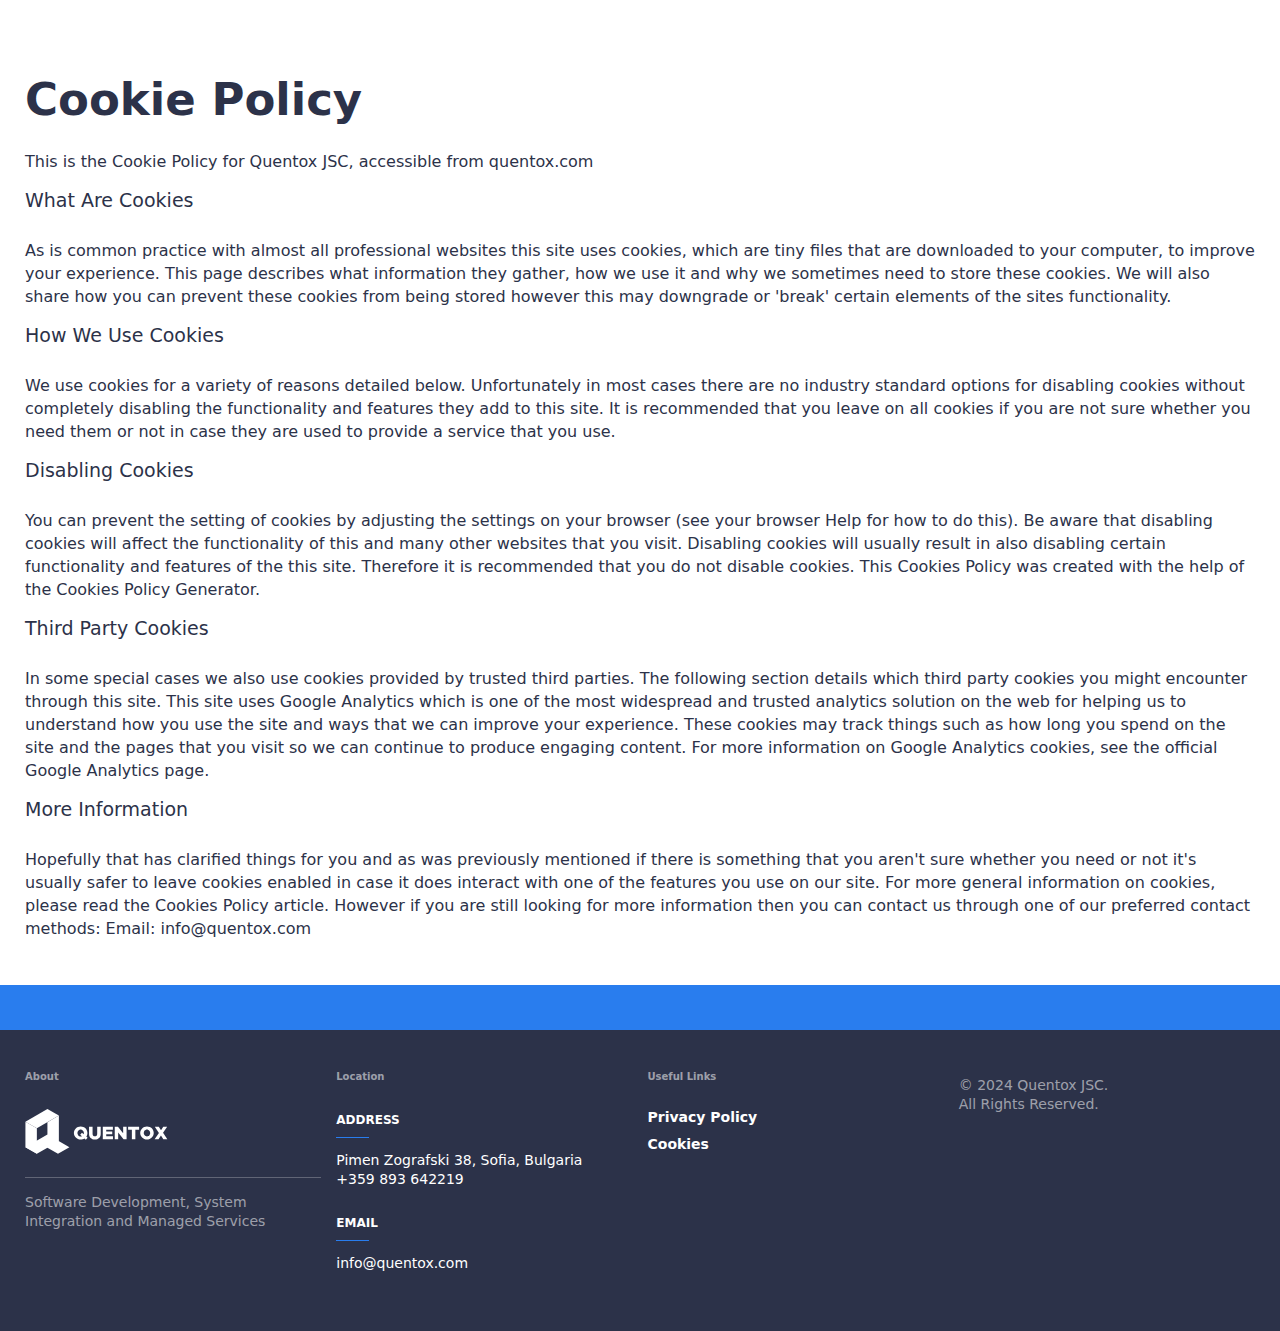
==== legal/cookies.html @ 3460bbad "New version." ====
<!DOCTYPE html>
<html lang="en">

<head>
    <meta charset="utf-8">
    <title>Quentox - Software Development</title>
    <meta name="description" content="Software Development, System Integration and Managed Services">
    <meta name="viewport"
        content="initial-scale=1, width=device-width, maximum-scale=5, minimum-scale=1, user-scalable=no">
    <link rel="shortcut icon" type="image/x-icon" href="./favicon.png?">
    <link rel="stylesheet" href="../css/main.css">
    <link rel="stylesheet" href="../css/home.css">
    <link rel="stylesheet" href="../css/nav.css">
    <link rel="stylesheet" href="../css/inner.css">
    <link rel="stylesheet" href="../css/footer.css">
</head>

<body>
    <div class="home">
        <div class="container">
            <div class="content">
                <h1>Cookie Policy</h1>
                <p>This is the Cookie Policy for Quentox JSC, accessible from quentox.com</p>
                <h3>What Are Cookies</h3>
                <p>As is common practice with almost all professional websites this site uses cookies, which are tiny
                    files
                    that are downloaded to your computer, to improve your experience. This page describes what
                    information
                    they gather, how we use it and why we sometimes need to store these cookies. We will also share how
                    you
                    can prevent these cookies from being stored however this may downgrade or 'break' certain elements
                    of
                    the sites functionality.</p>
                <h3>How We Use Cookies</h3>
                <p>We use cookies for a variety of reasons detailed below. Unfortunately in most cases there are no
                    industry standard options for disabling cookies without completely disabling the functionality and
                    features they add to this site. It is recommended that you leave on all cookies if you are not sure
                    whether you need them or not in case they are used to provide a service that you use.</p>
                <h3>Disabling Cookies</h3>
                <p>You can prevent the setting of cookies by adjusting the settings on your browser (see your browser
                    Help
                    for how to do this). Be aware that disabling cookies will affect the functionality of this and many
                    other websites that you visit. Disabling cookies will usually result in also disabling certain
                    functionality and features of the this site. Therefore it is recommended that you do not disable
                    cookies. This Cookies Policy was created with the help of the Cookies Policy Generator.</p>
                <h3>Third Party Cookies</h3>
                <p>In some special cases we also use cookies provided by trusted third parties. The following section
                    details which third party cookies you might encounter through this site.
                    This site uses Google Analytics which is one of the most widespread and trusted analytics solution
                    on
                    the web for helping us to understand how you use the site and ways that we can improve your
                    experience.
                    These cookies may track things such as how long you spend on the site and the pages that you visit
                    so we
                    can continue to produce engaging content.
                    For more information on Google Analytics cookies, see the official Google Analytics page.</p>
                <h3>More Information</h3>
                <p>Hopefully that has clarified things for you and as was previously mentioned if there is something
                    that
                    you aren't sure whether you need or not it's usually safer to leave cookies enabled in case it does
                    interact with one of the features you use on our site.
                    For more general information on cookies, please read the Cookies Policy article.
                    However if you are still looking for more information then you can contact us through one of our
                    preferred contact methods:
                    Email: info@quentox.com</p>
            </div>
        </div>
    </div>
    <div class="nav-cube">
        <a href="/"><img src="../images/logo.svg" width="65" height="65" alt="Logo" /></a>
    </div>
    <div class="nav">
        <div class="menu">
            <div class="social">
                <a href="" target="_blank"><img src="../images/social/facebook.svg" height="17" alt="Facebook" /></a>
                <a href="" target="_blank"><img src="../images/social/linkedin.svg" height="17" alt="LinkedIn" /></a>
            </div>
        </div>
    </div>
    <div class="footer">
        <div class="container">
            <div class="content">
                <div class="main">
                    <h5><b>About</b></h5>
                    <a href="#"><img src="../images/logo_bw.svg" width="143" height="45" alt="Logo" /></a>
                    <hr />
                    <p class="fade">Software Development, System Integration and Managed Services</p>
                </div>
                <div class="locations">
                    <h5><b>Location</b></h5>
                    <h6>Address</h6>
                    <p>Pimen Zografski 38, Sofia, Bulgaria<br />+359 893 642219</p>
                    <h6>Email</h6>
                    <p>info@quentox.com</p>
                </div>
                <div>
                    <h5><b>Useful Links</b></h5>
                    <a href="./privacy.html">Privacy Policy</a>
                    <a href="#">Cookies</a>
                </div>
                <div class="social">
                    <!-- <a href="" target="_blank"><img src="../images/social/facebook.svg" height="21"
                            alt="Facebook" /></a>
                    <a href="" target="_blank"><img src="../images/social/linkedin.svg" height="23"
                            alt="LinkedIn" /></a>
                    <hr /> -->
                    <p class="fade">&copy; 2024 Quentox JSC.<br />All Rights Reserved.</p>
                </div>
            </div>
        </div>
    </div>
    <script src="../js/custom.js"></script>
</body>

</html>
---- css/main.css ----
:root {
    --light-bg: #ffffff;
    --dark-bg: #DDDDDD;
    --main-color: #2C3249; /* 29,29,29 */
    --blue-color: #30467D; /* 191,210,215 */
    --red-color: #297DEE; /* 228,29,47 */
    --purple-color: #30467D; /* 108,46,111 */
    --footer-color: #2C3249;

    --font: system-ui, -apple-system, BlinkMacSystemFont, 'Segoe UI', Roboto, Oxygen, Ubuntu, Cantarell, 'Open Sans', 'Helvetica Neue', sans-serif;
    --app-width: calc(100% - 50px);
    --app-max-width: 1355px;

    --center-it: 0 auto;
    --gradient: linear-gradient(82.97deg, #297DEE 14.04%, #297DEE 88.56%);
    --shadow: 0 0 25px rgba(29, 29, 29, .25);

    --cube-size: calc(100vh - 275px);
    --cube-size-half: calc(var(--cube-size) / 2);
    --cube-size-double: calc(var(--cube-size) * 2);
}
input:-webkit-autofill,
input:-webkit-autofill:hover, 
input:-webkit-autofill:focus {
    box-shadow: 0 0 0px 1000px #ffffff inset !important;
    -webkit-box-shadow: 0 0 0px 1000px #ffffff inset !important;
    transition: background-color 5000s ease-in-out 0s;
    filter: none;
}
* {
    box-sizing: border-box;
    margin: 0;
    padding: 0;
    position: relative;
    outline: none;
    border: none;
}
html, body {
    width: 100%;
    height: 100%;
    -webkit-tap-highlight-color: transparent;
    -webkit-touch-callout: none;
}
body {
    font-family: var(--font);
    color: var(--main-color);
    background: var(--light-bg);
    overflow-x: hidden;
}
a {
    color: var(--main-color);
    font-weight: 600;
    text-underline-position: under;
    text-decoration-color: var(--red-color);
}
button, input[type=submit] {
    font-family: var(--font);
    padding: 13px 43px;
    background: var(--gradient);
    color: white;
    cursor: pointer;
    font-weight: bold;
    border-radius: 3px;
}
h1 {
    font-size: 7.5vw;
    line-height: 8vw;
    font-weight: 900;
    color: white;
}
    h1 b {
        color: var(--red-color);
        font-weight: 900;
    }
h2 {
    font-size: 39px;
    line-height: 41px;
    font-weight: 900;
    text-align: center;
}
h3 {
    font-size: 19px;
    line-height: 25px;
    font-weight: normal;
}
h4 {
    font-size: 17px;
    line-height: 21px;
    font-weight: bold;
}
h5 {
    font-size: 10px;
    color: rgba(255, 255, 255, .55);
    line-height: 23px;
    margin-bottom: 21px;
}
h6 {
    font-size: 12px;
    line-height: 23px;
    text-transform: uppercase;
}
p {
    font-size: 14px;
    line-height: 21px;
    margin-top: 11px;
}
ol, ul {
    list-style-position: inside;
    margin-bottom: 7px;
}
li {
    font-size: 14px;
    line-height: 21px;
    margin-top: 21px;
}
hr {
    height: 1px;
    background: rgba(255, 255, 255, .25);
    margin: 19px 0 15px 0;
}
.container {
    width: var(--app-width);
    max-width: var(--app-max-width);
    height: 100%;
    margin: var(--center-it);
}
.content {
    padding: 75px 0 45px 0;
    display: grid;
    gap: 15px;
}
#cookieModal {
    display: grid;
    grid-template-columns: 1fr auto;
    gap: 15px;
    align-items: center;
    bottom: 0;
    background: rgba(255,255,255,.75);
    position: fixed;
    left: 50%;
    transform: translate(-50%);
    z-index: 9999999;
    border-radius: 2px;
    padding: 15px;
    padding-left: 21px;
    box-shadow: var(--shadow);
    width: var(--app-width);
    max-width: var(--cube-size);
}
    #cookieModal p {
        margin: 0;
        font-weight: 400;
    }
@media screen and (max-width: 100vh) {
    :root {
        --cube-size: calc(100vw - 50px);
    }
}
@media only screen and (max-width: 625px) {
    #cookieModal {
        grid-template-columns: 1fr;
    }
}
---- css/home.css ----
.pictures {
    position: absolute;
    width: 100%;
    height: 100vh;
    background-size: auto 100vh;
    background-position: center;
    background-repeat: no-repeat;
    opacity: .55;
    transition: 500ms;
}

body.start .pictures {
    background-image: url(../images/home.jpg);
    background-position: center;
    background-repeat: no-repeat;
    background-size: cover;
}

body.sd .pictures {
    background-image: url(../images/development.jpg);
    background-position: center;
    background-repeat: no-repeat;
    background-size: cover;
}

body.si .pictures {
    background-image: url(../images/integration.jpg);
    background-position: center;
    background-repeat: no-repeat;
    background-size: cover;
}

body.ms .pictures {
    background-image: url(../images/services.jpg);
    background-position: center;
    background-repeat: no-repeat;
    background-size: cover;
}

body.team .pictures {
    background-image: url(../images/team.jpg);
    background-position: center;
    background-repeat: no-repeat;
    background-size: cover;
}

body.contact .pictures {
    background-image: url(../images/contact.jpg);
    background-position: center;
    background-repeat: no-repeat;
    background-size: cover;
}

.home {
    width: 100%;
    height: 100vh;
}

.scene {
    width: var(--cube-size);
    height: var(--cube-size);
    perspective: var(--cube-size-double);
    position: absolute;
    top: 50%;
    left: 50%;
    transform: translate(-50%, -50%);
}

.cube {
    width: var(--cube-size);
    height: var(--cube-size);
    position: relative;
    transform-style: preserve-3d;
    transform: translateZ(calc(var(--cube-size-half) * -1));
    transition: transform 750ms;
}

body.start .cube {
    transform: translateZ(calc(var(--cube-size-half)*-1)) rotateY(0deg);
}

body.sd .cube {
    transform: translateZ(calc(var(--cube-size-half)*-1)) rotateY(-90.1deg);
}

body.si .cube {
    transform: translateZ(calc(var(--cube-size-half)*-1)) rotateY(-180deg);
}

body.ms .cube {
    transform: translateZ(calc(var(--cube-size-half)*-1)) rotateY(90.1deg);
}

body.team .cube {
    transform: translateZ(calc(var(--cube-size-half)*-1)) rotateX(-90.1deg);
}

body.contact .cube {
    transform: translateZ(calc(var(--cube-size-half)*-1)) rotateX(90.1deg);
}

.cube_face {
    position: absolute;
    width: var(--cube-size);
    height: var(--cube-size);
    color: white;
    padding: 47px;
    display: grid;
    grid-template-rows: 1fr 1fr;
    align-items: center;
    box-shadow: var(--shadow);
}

.cube_face h1 {
    font-weight: 1000;
    font-size: calc(var(--cube-size) / 11);
    line-height: calc(var(--cube-size) / 10);
    text-align: left;
}

.cube_face h2 {
    font-weight: 1000;
    font-size: calc(var(--cube-size) / 11);
    line-height: calc(var(--cube-size) / 10);
    text-align: left;
}

.cube_face p {
    font-size: calc(var(--cube-size) / 31);
    line-height: calc(var(--cube-size) / 27);
    font-weight: 300;
}

.cube_face.start {
    background: linear-gradient(rgba(41, 125, 238, .85) 100%, rgba(41, 125, 238, .85) 100%), url(../images/home.jpg);
    background-size: auto 100vh;
    background-position: center;
    background-repeat: no-repeat;
    transform: rotateY(0deg) translateZ(var(--cube-size-half));
}

.cube_face.sd {
    background: linear-gradient(rgba(48, 70, 125, .85) 100%, rgba(48, 70, 125, .85) 100%), url(../images/development.jpg);
    background-size: auto 100vh;
    background-position: center;
    background-repeat: no-repeat;
    transform: rotateY(90.1deg) translateZ(var(--cube-size-half));
}

.cube_face.si {
    background: linear-gradient(rgba(41, 125, 238, .85) 100%, rgba(41, 125, 238, .85) 100%), url(../images/integration.jpg);
    background-size: auto 100vh;
    background-position: center;
    background-repeat: no-repeat;
    transform: rotateY(180deg) translateZ(var(--cube-size-half));
}

.cube_face.ms {
    background: linear-gradient(rgba(48, 70, 125, .85) 100%, rgba(48, 70, 125, .85) 100%), url(../images/services.jpg);
    background-size: auto 100vh;
    background-position: center;
    background-repeat: no-repeat;
    transform: rotateY(-90.1deg) translateZ(var(--cube-size-half));
}

.cube_face.team {
    background: linear-gradient(rgba(29, 29, 29, .50) 100%, rgba(29, 29, 29, .50) 100%), url(../images/team.jpg);
    background-size: auto 100vh;
    background-position: center;
    background-repeat: no-repeat;
    transform: rotateX(90.1deg) translateZ(var(--cube-size-half));
}

.cube_face.contact {
    background: linear-gradient(rgba(29, 29, 29, .50) 100%, rgba(29, 29, 29, .50) 100%), url(../images/contact.jpg);
    background-size: auto 100vh;
    background-position: center;
    background-repeat: no-repeat;
    transform: rotateX(-90.1deg) translateZ(var(--cube-size-half));
}

.nav-cube {
    position: absolute;
    top: 0;
    left: 0;
    width: 175px;
    height: calc(100vh - ((100vh - var(--cube-size)) / 2));
    background: rgba(255, 255, 255, .75);
    box-shadow: var(--shadow);
    display: grid;
    grid-template-rows: 145px 1fr auto;
}

.nav-cube a {
    justify-self: center;
    align-self: start;
    margin-top: 25px;
}

.nav-cube .openings {
    font-size: 13px;
    text-align: center;
}

.nav-cube .openings a {
    text-decoration: none;
    font-weight: bold;
    line-height: 70px;
}

.questions .question {
    font-size: 16px;
    line-height: 57px;
    font-weight: 600;
    padding-left: 55px;
    cursor: pointer;
    transition: 250ms;
}

.questions .question::before {
    content: "";
    position: absolute;
    bottom: 13px;
    right: 0;
    height: 3px;
    width: 119px;
    background: transparent;
    transition: 500ms;
}

.questions .question:hover {
    color: var(--purple-color);
}

.questions .question:hover::before {
    background: var(--purple-color);
}

body.start .questions .question.start,
body.sd .questions .question.sd,
body.si .questions .question.si,
body.ms .questions .question.ms,
body.team .questions .question.team,
body.contact .questions .question.contact {
    color: var(--red-color);
}

body.start .questions .question.start::before,
body.sd .questions .question.sd::before,
body.si .questions .question.si::before,
body.ms .questions .question.ms::before,
body.team .questions .question.team::before,
body.contact .questions .question.contact::before {
    background: var(--red-color);
}

.nav {
    position: absolute;
    top: calc(100vh - ((100vh - var(--cube-size)) / 2));
    right: 0;
    height: calc((100vh - var(--cube-size) - ((100vh - var(--cube-size)) / 2)) / 2);
    width: calc(100% - var(--cube-size) - (100% - var(--cube-size)) / 2);
    background: rgba(255, 255, 255, .75);
    box-shadow: var(--shadow);
}

@media screen and (max-width: 100vh) {
    .cube {
        transition-delay: 350ms;
    }

    .nav-cube {
        height: 115px;
        width: 100%;
        grid-template-rows: 1fr;
        grid-template-columns: 115px 1fr;
    }
}

@media only screen and (max-width: 500px) {
    .cube_face {
        padding: 20px;
    }

    .cube_face p {
        font-size: 14px;
        line-height: 17px;
    }

    .nav-cube {
        height: 85px;
        grid-template-columns: 85px 1fr;
    }

    .nav-cube a {
        margin-top: 15px;
    }

    .nav-cube img {
        width: 45px;
        height: 45px;
    }
}

@media only screen and (max-width: 350px) {
    .cube_face {
        padding: 20px;
    }

    .cube_face p {
        font-size: 10px;
        line-height: 12px;
    }

    .cube_face h1,
    .cube_face h2,
    .cube_face h2.big {
        font-size: 19px;
        line-height: 19px;
    }

    .nav-cube {
        grid-template-columns: 75px 1fr;
    }
}
---- css/nav.css ----
.nav {
    top: 0;
    width: unset;
    display: flex;
    align-items: center;
    padding: 0 35px;
    justify-content: end;
    z-index: 99;
}
    .nav .menu {
        display: flex;
        gap: 27px;
        font-size: 15px;
    }
    .nav .menu a {
        font-weight: bold;
        text-decoration: none;
    }
    .nav .menu a:hover,
    .nav .menu .active {
        color: var(--red-color);
    }
    .nav .social {
        display: flex;
        gap: 9px;
        justify-content: center;
    }
/* animated menu icon */
#toggle {
    cursor: pointer;
    display: none;
    z-index: 998;
    position: absolute;
    right: 25px;
    top: 50%;
    transform: translateY(-50%);
}
#nav-icon {
    width: 24px;
    height: 16px;
    position: relative;
    -webkit-transform: rotate(0deg);
    -moz-transform: rotate(0deg);
    -o-transform: rotate(0deg);
    transform: rotate(0deg);
    cursor: pointer;
}
#nav-icon span {
    display: block;
    position: absolute;
    height: 3px;
    width: 100%;
    background: var(--main-color);
    border-radius: 2px;
    opacity: 1;
    left: 0;
    -webkit-transform: rotate(0deg);
    -moz-transform: rotate(0deg);
    -o-transform: rotate(0deg);
    transform: rotate(0deg);
    transition: 350ms;
}
#nav-icon span:nth-child(1) { top: 0px; }
#nav-icon span:nth-child(2),#nav-icon span:nth-child(3) { top: 6px; }
#nav-icon span:nth-child(4) { top: 12px; }
#nav-icon.open span:nth-child(1) { top: 18px; width: 0%; left: 50%; }
#nav-icon.open span:nth-child(2) {
    -webkit-transform: rotate(45deg);
    -moz-transform: rotate(45deg);
    -o-transform: rotate(45deg);
    transform: rotate(45deg);
}
#nav-icon.open span:nth-child(3) {
    -webkit-transform: rotate(-45deg);
    -moz-transform: rotate(-45deg);
    -o-transform: rotate(-45deg);
    transform: rotate(-45deg);
}
#nav-icon.open span:nth-child(4) { top: 18px; width: 0%; left: 50%; }
#nav-icon.open span {
    background: var(--main-color);
}
@media screen and (max-width: 100vh) {
    #toggle {
        display: block;
    }
    .nav {
        display: none;
    }
    .questions {
        position: absolute;
        width: 100vw;
        height: 100vh;
        background: white;
        top: -100vh;
        transition: 250ms;
        visibility: hidden;
        justify-content: center;
    }
    .questions.show {
        top: 0;
        visibility: visible;
        padding: 5rem 0;
        transition: 350ms;
    }
    .questions.show .question {
        padding-left: 0;
        text-align: center;
        font-size: 2rem;
        line-height: 5rem;
    }
    .questions.show .question::before {
        content: none;
    }
}
---- css/inner.css ----
h1 {
    color: var(--main-color);
    font-size: 45px;
    line-height: 49px;
    font-weight: 700;
    text-align: left;
}
.nav-cube, .nav {
    display: none;
}
.home {
    height: auto;
    min-height: 100vh;
}
p {
    font-size: 16px;
    line-height: 23px;
}
---- css/footer.css ----
.footer {
    background: var(--footer-color);
    border-top: 45px solid var(--red-color);
    color: white;
}
    .footer .content {
        grid-template-columns: repeat(4, 1fr);
        align-items: flex-start;
        padding: 35px 0 35px 0;
    }
    .footer img {
        filter: saturate(1) brightness(0) invert(1);
    }
    .footer p {
        font-size: 14px;
        line-height: 19px;
    }
    .footer p.fade {
        color: rgba(255, 255, 255, .55);
    }
    .footer a:not(.social a):not(.main a) {
        color: white;
        font-size: 14px;
        font-weight: 600;
        float: left;
        clear: both;
        padding-bottom: 11px;
        text-decoration-color: transparent;
    }
    .footer .locations p {
        margin: 19px 0 23px 0;
    }
    .footer h6::before {
        content: "";
        position: absolute;
        background: var(--red-color);
        width: 33px;
        height: 1px;
        left: 0;
        bottom: -6px;
    }
@media only screen and (max-width: 900px) {
    .footer .content {
        grid-template-columns: repeat(2, 1fr);
    }
}
@media only screen and (max-width: 500px) {
    .footer .content {
        grid-template-columns: 1fr;
    }
    .footer h5 {
        margin-bottom: 11px;
    }
}
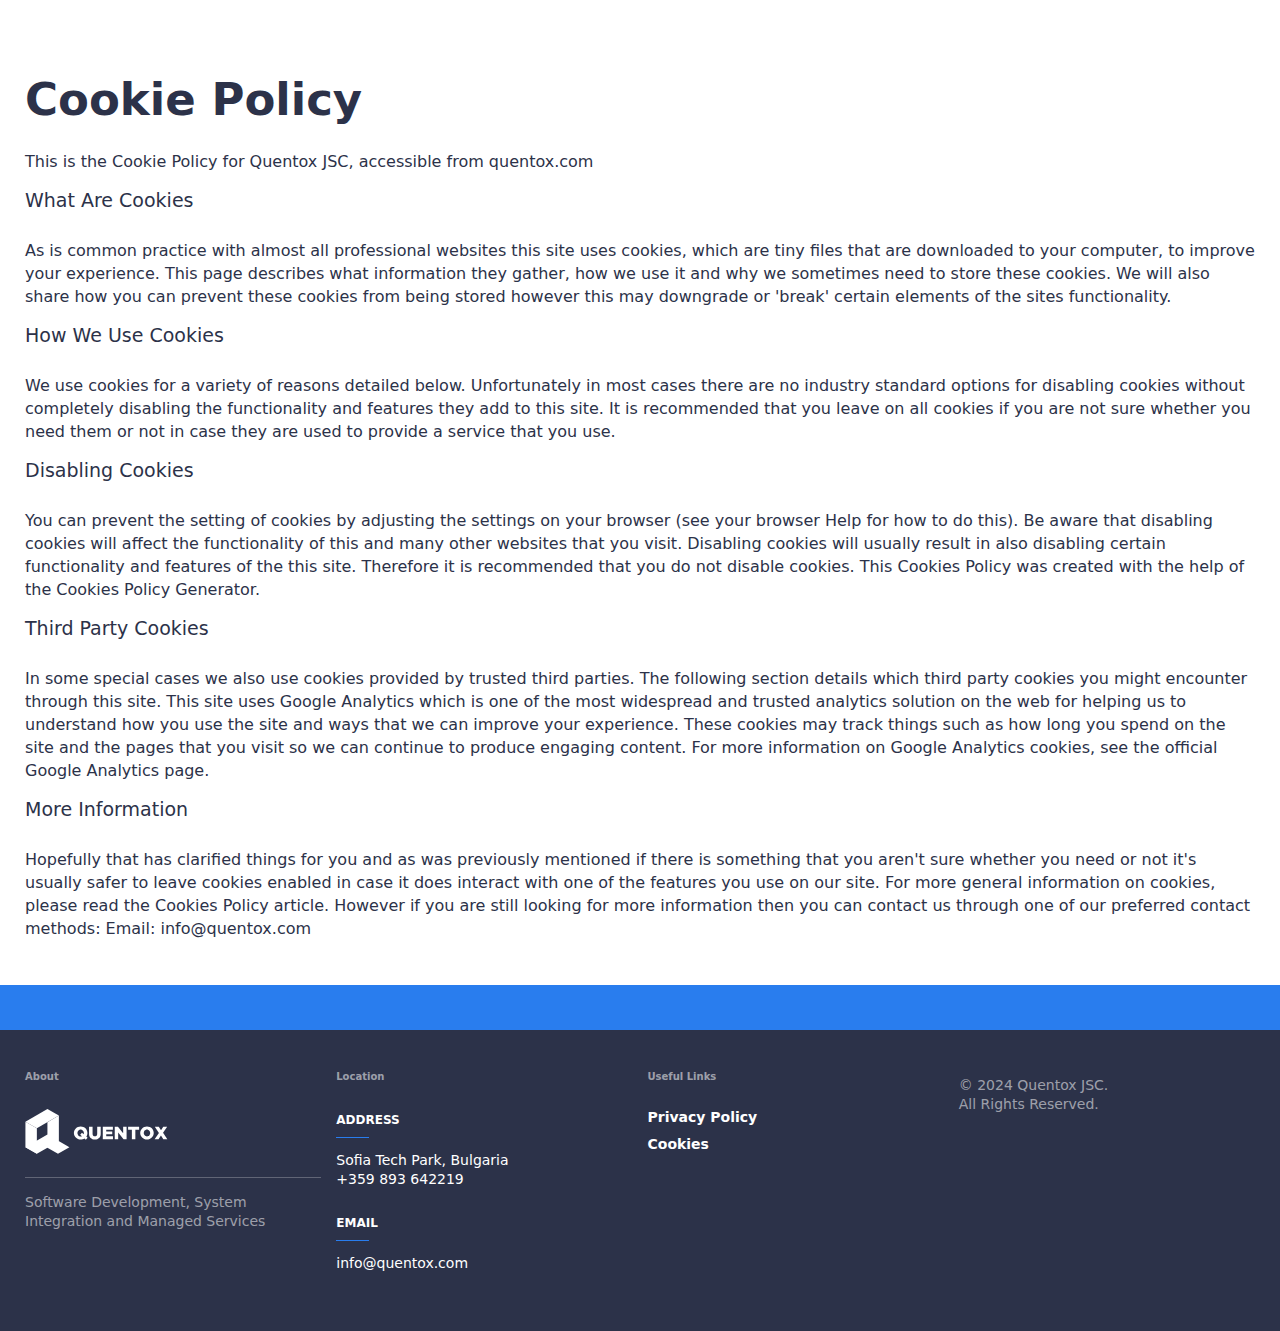
==== commit 871f210c: "Updated address." ====
--- a/legal/cookies.html
+++ b/legal/cookies.html
@@ -89,7 +89,7 @@
                 <div class="locations">
                     <h5><b>Location</b></h5>
                     <h6>Address</h6>
-                    <p>Pimen Zografski 38, Sofia, Bulgaria<br />+359 893 642219</p>
+                    <p>Sofia Tech Park, Bulgaria<br />+359 893 642219</p>
                     <h6>Email</h6>
                     <p>info@quentox.com</p>
                 </div>
